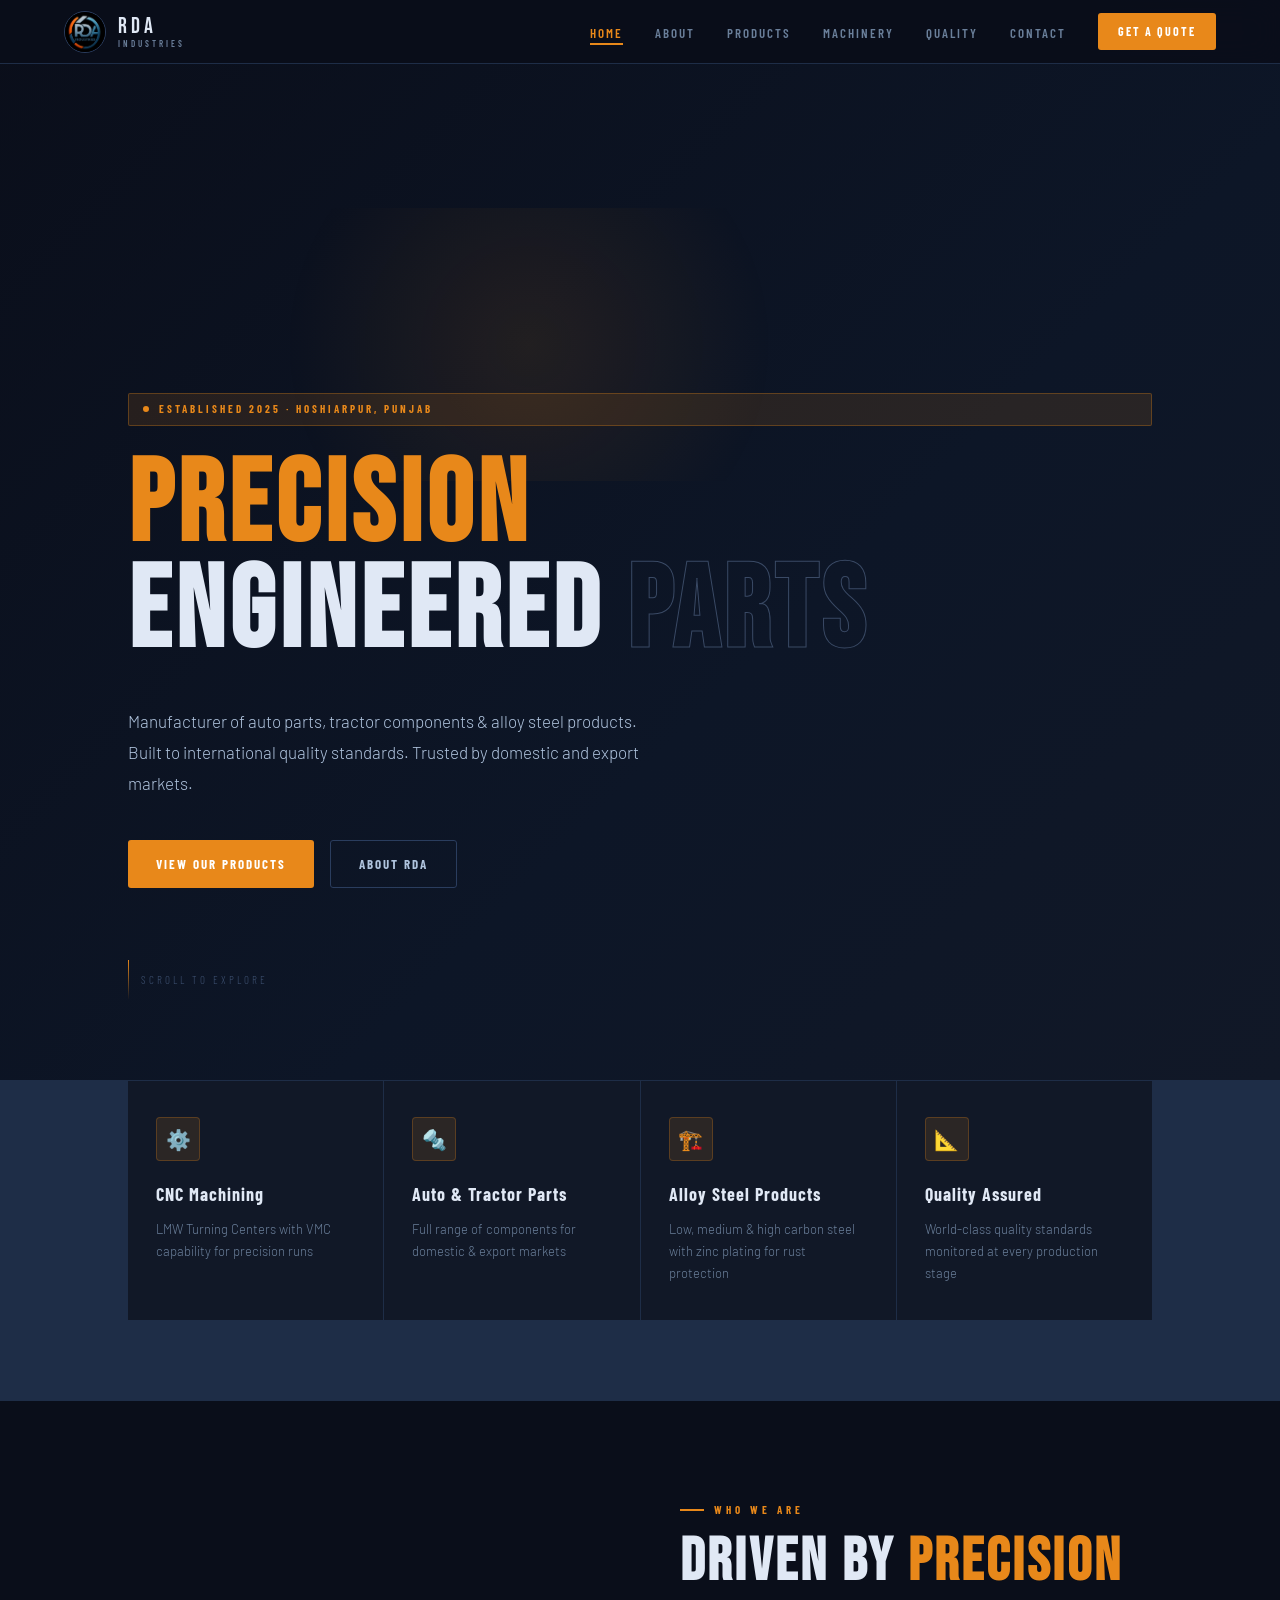
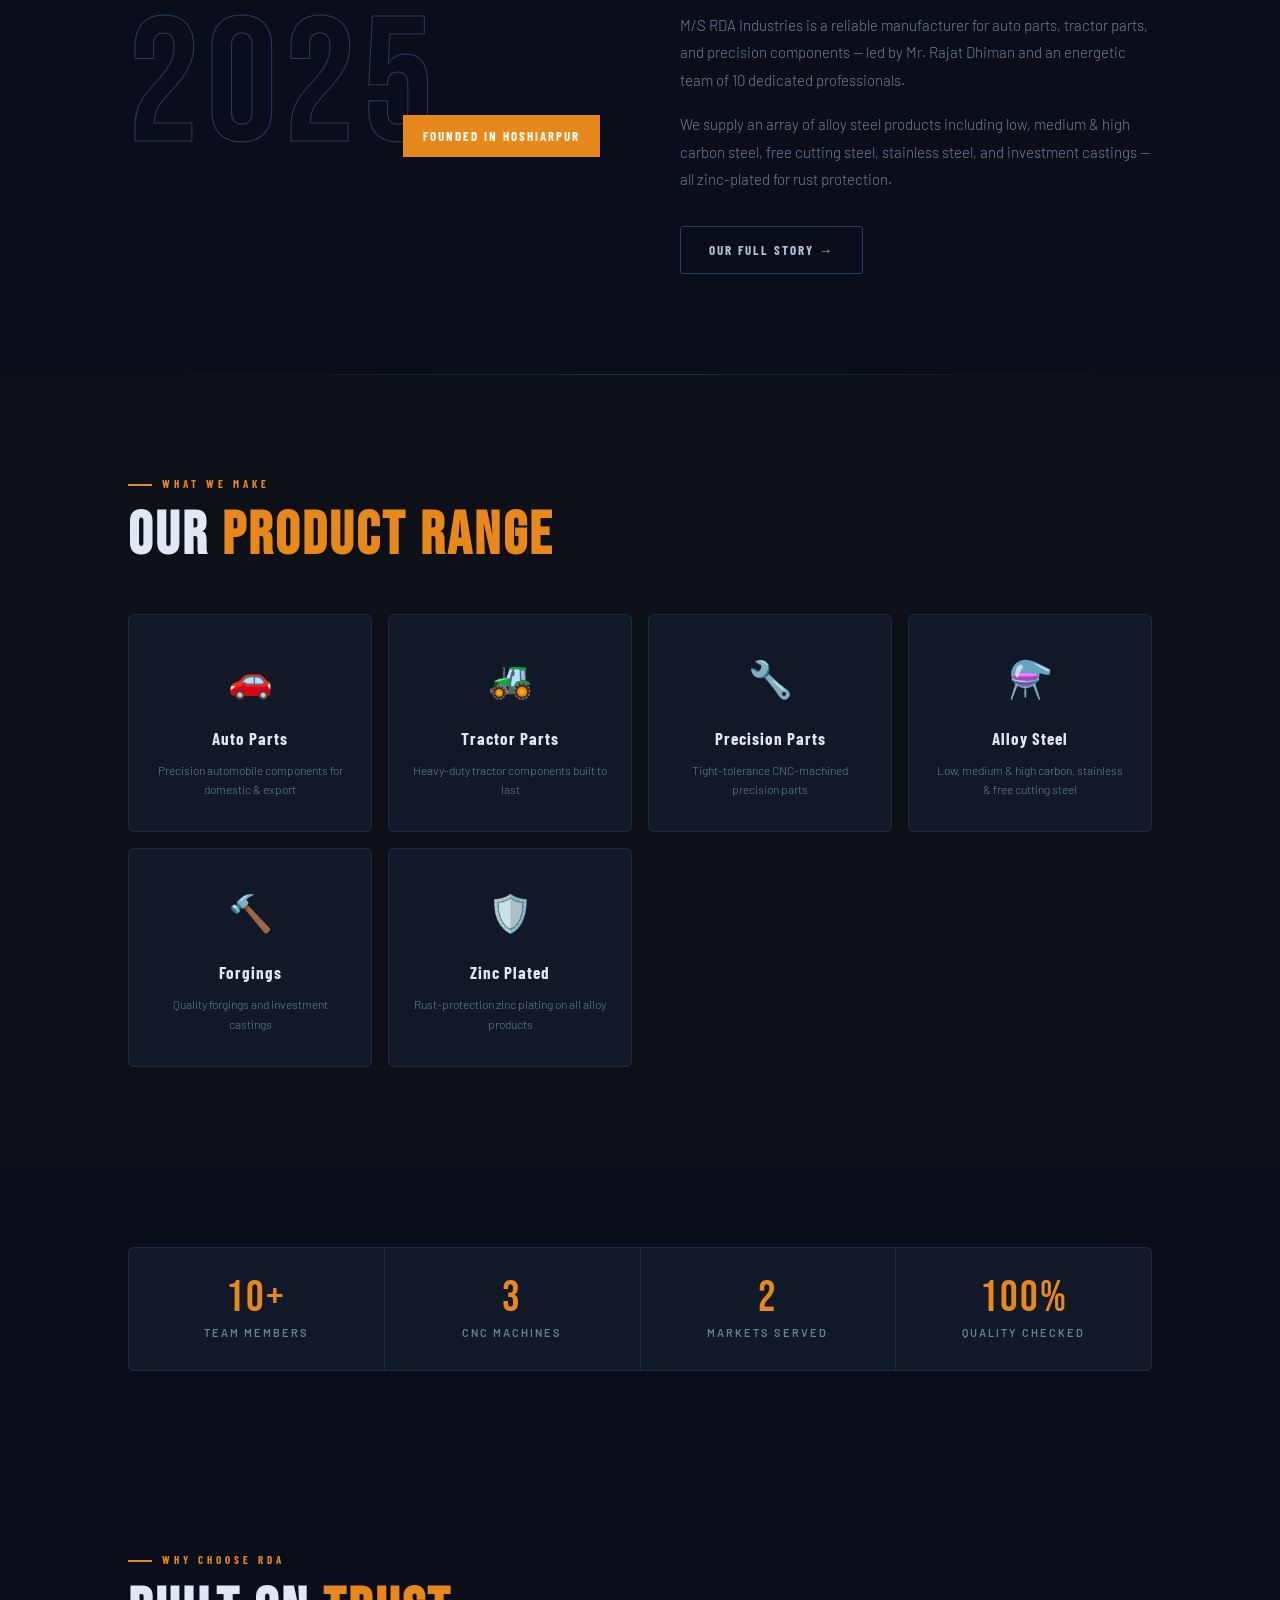
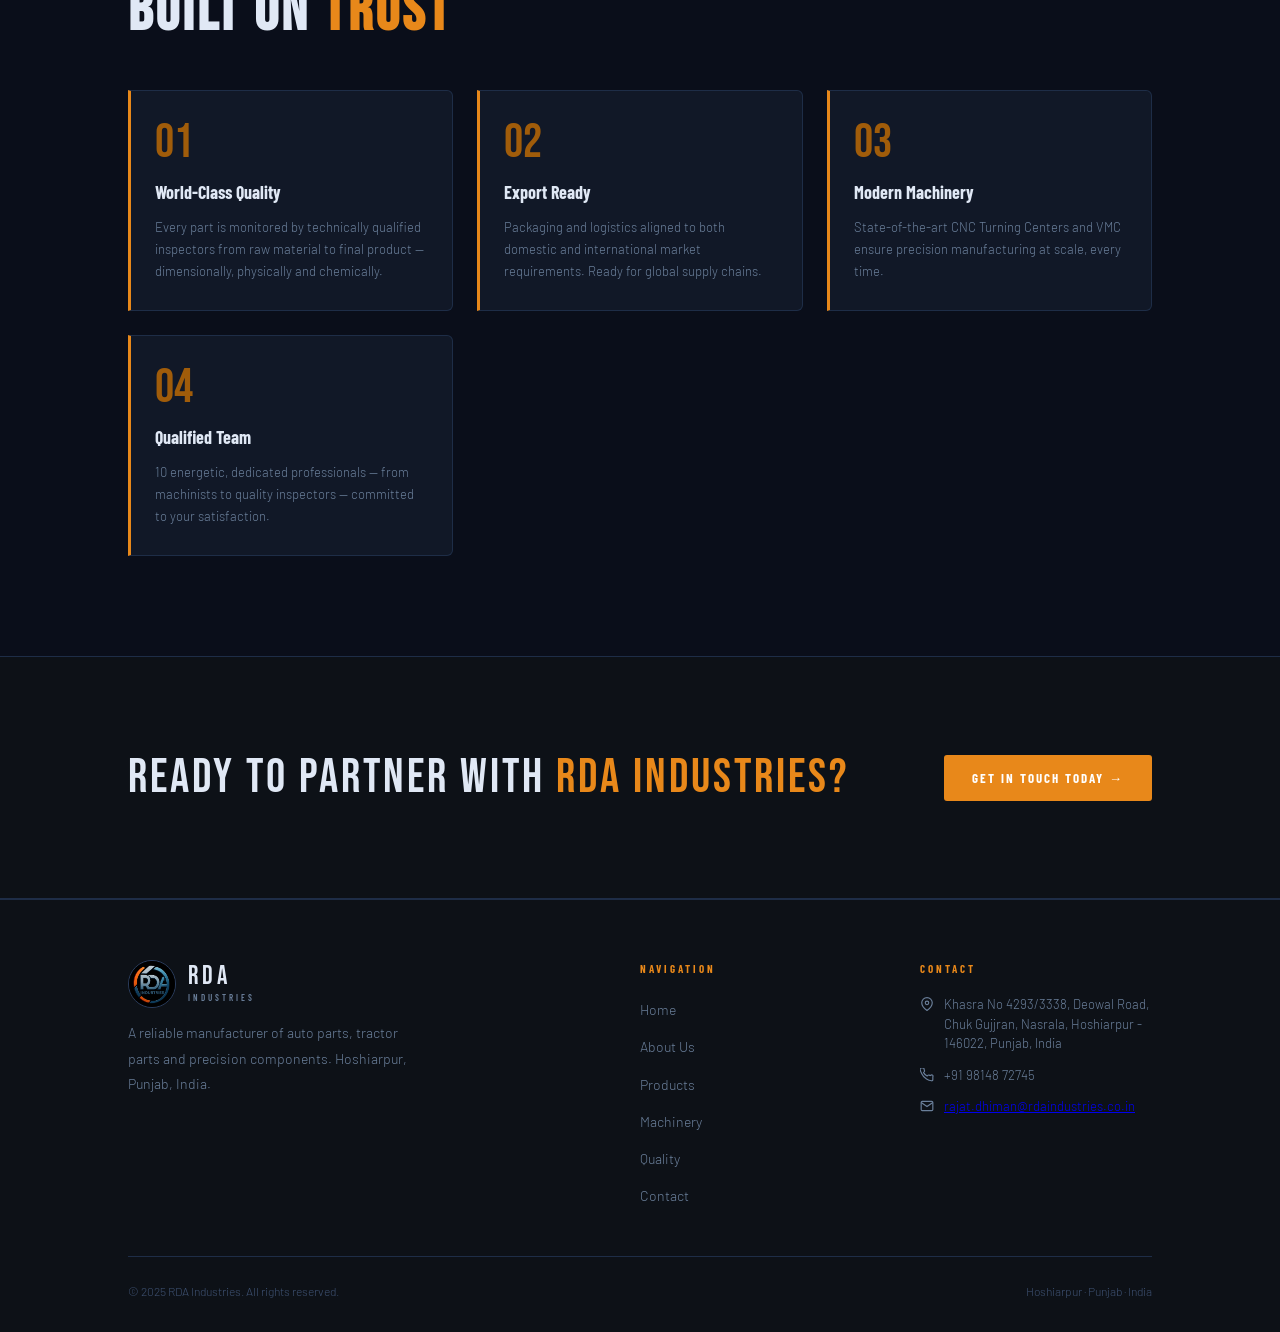
==== index.html @ 9cc7a16e "First Commit" ====
<!DOCTYPE html>
<html lang="en">
<head>
  <meta charset="UTF-8" />
  <meta name="viewport" content="width=device-width, initial-scale=1.0" />
  <title>RDA Industries — Precision Manufacturing</title>
  <link rel="stylesheet" href="style.css" />
  <style>
    /* HOME-SPECIFIC */
    .home-hero {
      min-height: auto; height: 120vh;
      display: flex; flex-direction: column; justify-content: center;
      padding: 120px 10% 80px;
      position: relative; overflow: hidden;
    }
    .home-hero::before {
      content: '';
      position: absolute; inset: 0;
      background:
        linear-gradient(135deg, var(--bg-deep) 0%, #0d1627 60%, #111827 100%);
    }
    .grid-overlay {
      position: absolute; inset: 0; z-index: 0;
      background-image:
        linear-gradient(rgba(30,45,71,0.35) 1px, transparent 1px),
        linear-gradient(90deg, rgba(30,45,71,0.35) 1px, transparent 1px);
      background-size: 60px 60px;
      mask-image: radial-gradient(ellipse 80% 80% at 70% 50%, black 30%, transparent 100%);
    }
    .amber-glow {
      position: absolute;
      top: 10%; right: -5%;
      width: 55vw; height: 55vw; max-width: 700px; max-height: 700px;
      background: radial-gradient(circle, rgba(232,136,26,0.1) 0%, transparent 65%);
      pointer-events: none; z-index: 0;
    }
    .home-hero > * { position: relative; z-index: 1; }

    .hero-badge {
      display: inline-flex; align-items: center; gap: 10px;
      background: rgba(232,136,26,0.12);
      border: 1px solid rgba(232,136,26,0.3);
      border-radius: 2px;
      padding: 6px 14px;
      font-family: 'Barlow Condensed', sans-serif;
      font-size: 11px; font-weight: 700;
      letter-spacing: 3px; text-transform: uppercase;
      color: var(--amber);
      margin-bottom: 28px;
    }
    .hero-badge::before {
      content: ''; width: 6px; height: 6px;
      background: var(--amber); border-radius: 50%;
      animation: pulse 1.5s infinite;
    }
    @keyframes pulse {
      0%,100% { opacity: 1; transform: scale(1); }
      50%      { opacity: 0.4; transform: scale(1.5); }
    }

    .home-hero-title {
      font-family: 'Bebas Neue', sans-serif;
      font-size: clamp(60px, 9vw, 120px);
      letter-spacing: 5px;
      line-height: 0.92;
      color: var(--text-main);
      margin-bottom: 12px;
    }
    .home-hero-title .amber-line { color: var(--amber); display: block; }
    .home-hero-title .steel-line {
      color: transparent;
      -webkit-text-stroke: 1px var(--steel-dim);
    }

    .hero-desc {
      font-size: 17px; font-weight: 300;
      color: var(--steel-lt);
      max-width: 520px;
      line-height: 1.85;
      margin: 28px 0 40px;
    }

    .hero-actions { display: flex; gap: 16px; flex-wrap: wrap; }

    .scroll-hint {
      margin-top: 72px;
      display: flex; align-items: center; gap: 12px;
      font-family: 'Barlow Condensed', sans-serif;
      font-size: 11px; letter-spacing: 3px;
      text-transform: uppercase; color: var(--text-dim);
    }
    .scroll-line {
      width: 1px; height: 40px;
      background: linear-gradient(to bottom, var(--amber), transparent);
      animation: scrollPulse 2s infinite;
    }
    @keyframes scrollPulse {
      0%,100% { opacity: 1; } 50% { opacity: 0.3; }
    }

    /* HIGHLIGHTS */
    .highlights {
      padding: 0 10% 80px;
      display: grid;
      grid-template-columns: repeat(auto-fit, minmax(220px, 1fr));
      gap: 1px;
      background: var(--border);
      border-top: 1px solid var(--border);
      border-bottom: 1px solid var(--border);
    }
    .highlight-item {
      background: var(--bg-card);
      padding: 36px 28px;
      transition: background 0.3s;
    }
    .highlight-item:hover { background: var(--bg-card2); }
    .highlight-icon {
      width: 44px; height: 44px;
      background: rgba(232,136,26,0.12);
      border: 1px solid rgba(232,136,26,0.25);
      border-radius: 4px;
      display: flex; align-items: center; justify-content: center;
      margin-bottom: 18px;
      font-size: 20px;
    }
    .highlight-title {
      font-family: 'Barlow Condensed', sans-serif;
      font-size: 18px; font-weight: 700;
      letter-spacing: 1px;
      color: var(--text-main);
      margin-bottom: 8px;
    }
    .highlight-text { font-size: 13px; color: var(--text-muted); line-height: 1.7; }

    /* ABOUT TEASER */
    .about-teaser {
      padding: 100px 10%;
      display: grid;
      grid-template-columns: 1fr 1fr;
      gap: 80px;
      align-items: center;
    }
    @media(max-width:768px) { .about-teaser { grid-template-columns: 1fr; gap: 40px; } }

    .about-visual {
      position: relative;
    }
    .about-big-num {
      font-family: 'Bebas Neue', sans-serif;
      font-size: clamp(100px, 14vw, 180px);
      letter-spacing: 6px;
      color: transparent;
      -webkit-text-stroke: 1px var(--border-lt);
      line-height: 1;
    }
    .about-tag {
      position: absolute;
      bottom: 20px; right: 0;
      background: var(--amber);
      color: #fff;
      font-family: 'Barlow Condensed', sans-serif;
      font-size: 13px; font-weight: 700;
      letter-spacing: 2px; text-transform: uppercase;
      padding: 10px 20px;
    }

    .about-content p { font-size: 15px; color: var(--text-muted); margin-bottom: 16px; line-height: 1.85; }

    /* PRODUCTS TEASER */
    .products-teaser { padding: 100px 10%; background: var(--bg-dark); }
    .products-grid {
      display: grid;
      grid-template-columns: repeat(auto-fit, minmax(200px, 1fr));
      gap: 16px;
      margin-top: 48px;
    }
    .product-card {
      background: var(--bg-card);
      border: 1px solid var(--border);
      border-radius: 6px;
      padding: 32px 24px;
      text-align: center;
      transition: border-color 0.3s, transform 0.3s;
      text-decoration: none;
    }
    .product-card:hover {
      border-color: var(--amber);
      transform: translateY(-6px);
    }
    .product-card-icon { font-size: 36px; margin-bottom: 16px; }
    .product-card-title {
      font-family: 'Barlow Condensed', sans-serif;
      font-size: 17px; font-weight: 700;
      letter-spacing: 1px;
      color: var(--text-main);
      margin-bottom: 8px;
    }
    .product-card-text { font-size: 12px; color: var(--text-muted); line-height: 1.6; }

    /* STATS SECTION */
    .stats-section { padding: 80px 10%; }

    /* WHY US */
    .why-us { padding: 100px 10%; }
    .why-grid { display: grid; grid-template-columns: repeat(auto-fit, minmax(280px, 1fr)); gap: 24px; margin-top: 48px; }
    .why-card {
      background: var(--bg-card);
      border: 1px solid var(--border);
      border-left: 3px solid var(--amber);
      border-radius: 0 6px 6px 0;
      padding: 28px 28px 28px 24px;
    }
    .why-num {
      font-family: 'Bebas Neue', sans-serif;
      font-size: 48px; color: var(--amber-dim);
      line-height: 1; margin-bottom: 10px;
    }
    .why-title {
      font-family: 'Barlow Condensed', sans-serif;
      font-size: 18px; font-weight: 700;
      color: var(--text-main); margin-bottom: 8px;
    }
    .why-text { font-size: 13px; color: var(--text-muted); line-height: 1.7; }

    /* CTA */
    .cta-band {
      padding: 80px 10%;
      background: var(--bg-dark);
      border-top: 1px solid var(--border);
      border-bottom: 1px solid var(--border);
      display: flex; align-items: center; justify-content: space-between;
      flex-wrap: wrap; gap: 32px;
    }
    .cta-text { font-family: 'Bebas Neue', sans-serif; font-size: clamp(28px,4vw,48px); letter-spacing: 3px; }
    .cta-text em { color: var(--amber); font-style: normal; }
  </style>
</head>
<body>

<!-- NAV -->
<nav id="navbar">
  <a class="nav-logo" href="index.html">
    <img class="nav-logo-img" src="rda-logo.jpeg" alt="RDA Industries Logo" />
    <div class="nav-logo-text">
      <div class="nav-logo-name">RDA</div>
      <div class="nav-logo-sub">Industries</div>
    </div>
  </a>
  <ul class="nav-links" id="navLinks">
    <li><a href="index.html" class="active">Home</a></li>
    <li><a href="about.html">About</a></li>
    <li><a href="products.html">Products</a></li>
    <li><a href="machinery.html">Machinery</a></li>
    <li><a href="quality.html">Quality</a></li>
    <li><a href="contact.html">Contact</a></li>
  </ul>
  <a href="contact.html" class="nav-cta">Get a Quote</a>
  <div class="hamburger" onclick="toggleNav()"><span></span><span></span><span></span></div>
</nav>

<!-- HERO -->
<div class="home-hero">
  <div class="grid-overlay"></div>
  <div class="amber-glow"></div>

  <div class="hero-badge fade-up">Established 2025 · Hoshiarpur, Punjab</div>

  <h1 class="home-hero-title fade-up delay-1">
    <span class="amber-line">Precision</span>
    Engineered
    <span class="steel-line">Parts</span>
  </h1>

  <p class="hero-desc fade-up delay-2">
    Manufacturer of auto parts, tractor components & alloy steel products.
    Built to international quality standards. Trusted by domestic and export markets.
  </p>

  <div class="hero-actions fade-up delay-3">
    <a href="products.html" class="btn btn-amber">View Our Products</a>
    <a href="about.html" class="btn btn-outline">About RDA</a>
  </div>

  <div class="scroll-hint fade-up delay-4">
    <div class="scroll-line"></div>
    Scroll to explore
  </div>
</div>

<!-- HIGHLIGHTS -->
<div class="highlights">
  <div class="highlight-item">
    <div class="highlight-icon">⚙️</div>
    <div class="highlight-title">CNC Machining</div>
    <div class="highlight-text">LMW Turning Centers with VMC capability for precision runs</div>
  </div>
  <div class="highlight-item">
    <div class="highlight-icon">🔩</div>
    <div class="highlight-title">Auto & Tractor Parts</div>
    <div class="highlight-text">Full range of components for domestic & export markets</div>
  </div>
  <div class="highlight-item">
    <div class="highlight-icon">🏗️</div>
    <div class="highlight-title">Alloy Steel Products</div>
    <div class="highlight-text">Low, medium & high carbon steel with zinc plating for rust protection</div>
  </div>
  <div class="highlight-item">
    <div class="highlight-icon">📐</div>
    <div class="highlight-title">Quality Assured</div>
    <div class="highlight-text">World-class quality standards monitored at every production stage</div>
  </div>
</div>

<!-- ABOUT TEASER -->
<div class="about-teaser">
  <div class="about-visual fade-up">
    <div class="about-big-num">2025</div>
    <div class="about-tag">Founded in Hoshiarpur</div>
  </div>
  <div class="about-content">
    <div class="section-label">Who We Are</div>
    <h2 class="section-title">Driven by <em>Precision</em></h2>
    <p>M/S RDA Industries is a reliable manufacturer for auto parts, tractor parts, and precision components — led by Mr. Rajat Dhiman and an energetic team of 10 dedicated professionals.</p>
    <p>We supply an array of alloy steel products including low, medium & high carbon steel, free cutting steel, stainless steel, and investment castings — all zinc-plated for rust protection.</p>
    <a href="about.html" class="btn btn-outline" style="margin-top:16px;">Our Full Story →</a>
  </div>
</div>

<div class="divider"></div>

<!-- PRODUCTS TEASER -->
<div class="products-teaser">
  <div class="section-label">What We Make</div>
  <h2 class="section-title">Our <em>Product Range</em></h2>
  <div class="products-grid">
    <a class="product-card" href="products.html">
      <div class="product-card-icon">🚗</div>
      <div class="product-card-title">Auto Parts</div>
      <div class="product-card-text">Precision automobile components for domestic & export</div>
    </a>
    <a class="product-card" href="products.html">
      <div class="product-card-icon">🚜</div>
      <div class="product-card-title">Tractor Parts</div>
      <div class="product-card-text">Heavy-duty tractor components built to last</div>
    </a>
    <a class="product-card" href="products.html">
      <div class="product-card-icon">🔧</div>
      <div class="product-card-title">Precision Parts</div>
      <div class="product-card-text">Tight-tolerance CNC-machined precision parts</div>
    </a>
    <a class="product-card" href="products.html">
      <div class="product-card-icon">⚗️</div>
      <div class="product-card-title">Alloy Steel</div>
      <div class="product-card-text">Low, medium & high carbon, stainless & free cutting steel</div>
    </a>
    <a class="product-card" href="products.html">
      <div class="product-card-icon">🔨</div>
      <div class="product-card-title">Forgings</div>
      <div class="product-card-text">Quality forgings and investment castings</div>
    </a>
    <a class="product-card" href="products.html">
      <div class="product-card-icon">🛡️</div>
      <div class="product-card-title">Zinc Plated</div>
      <div class="product-card-text">Rust-protection zinc plating on all alloy products</div>
    </a>
  </div>
</div>

<!-- STATS -->
<section class="stats-section">
  <div class="stat-bar">
    <div class="stat-item">
      <div class="stat-num">10+</div>
      <div class="stat-label">Team Members</div>
    </div>
    <div class="stat-item">
      <div class="stat-num">3</div>
      <div class="stat-label">CNC Machines</div>
    </div>
    <div class="stat-item">
      <div class="stat-num">2</div>
      <div class="stat-label">Markets Served</div>
    </div>
    <div class="stat-item">
      <div class="stat-num">100%</div>
      <div class="stat-label">Quality Checked</div>
    </div>
  </div>
</section>

<!-- WHY US -->
<div class="why-us">
  <div class="section-label">Why Choose RDA</div>
  <h2 class="section-title">Built on <em>Trust</em></h2>
  <div class="why-grid">
    <div class="why-card">
      <div class="why-num">01</div>
      <div class="why-title">World-Class Quality</div>
      <div class="why-text">Every part is monitored by technically qualified inspectors from raw material to final product — dimensionally, physically and chemically.</div>
    </div>
    <div class="why-card">
      <div class="why-num">02</div>
      <div class="why-title">Export Ready</div>
      <div class="why-text">Packaging and logistics aligned to both domestic and international market requirements. Ready for global supply chains.</div>
    </div>
    <div class="why-card">
      <div class="why-num">03</div>
      <div class="why-title">Modern Machinery</div>
      <div class="why-text">State-of-the-art CNC Turning Centers and VMC ensure precision manufacturing at scale, every time.</div>
    </div>
    <div class="why-card">
      <div class="why-num">04</div>
      <div class="why-title">Qualified Team</div>
      <div class="why-text">10 energetic, dedicated professionals — from machinists to quality inspectors — committed to your satisfaction.</div>
    </div>
  </div>
</div>

<!-- CTA BAND -->
<div class="cta-band">
  <div class="cta-text">Ready to Partner with <em>RDA Industries?</em></div>
  <a href="contact.html" class="btn btn-amber">Get in Touch Today →</a>
</div>

<!-- FOOTER -->
<footer>
  <div class="footer-grid">
    <div>
      <div class="footer-logo" style="display:flex;align-items:center;gap:12px;margin-bottom:12px;">
        <img src="rda-logo.jpeg" alt="RDA Logo" style="width:48px;height:48px;border-radius:50%;border:1px solid #2a3d5e;object-fit:cover;" />
        <div>
          <div style="font-family:Bebas Neue,sans-serif;font-size:26px;letter-spacing:4px;color:#e0e8f5;line-height:1;">RDA</div>
          <div style="font-family:Barlow Condensed,sans-serif;font-size:9px;letter-spacing:3px;color:#6a7f9a;font-weight:600;text-transform:uppercase;">Industries</div>
        </div>
      </div>
      <p class="footer-desc">A reliable manufacturer of auto parts, tractor parts and precision components. Hoshiarpur, Punjab, India.</p>
    </div>
    <div>
      <div class="footer-heading">Navigation</div>
      <ul class="footer-links">
        <li><a href="index.html">Home</a></li>
        <li><a href="about.html">About Us</a></li>
        <li><a href="products.html">Products</a></li>
        <li><a href="machinery.html">Machinery</a></li>
        <li><a href="quality.html">Quality</a></li>
        <li><a href="contact.html">Contact</a></li>
      </ul>
    </div>
    <div>
      <div class="footer-heading">Contact</div>
      <div class="footer-contact-item">
        <svg width="14" height="14" viewBox="0 0 24 24" fill="none" stroke="currentColor" stroke-width="2"><path d="M21 10c0 7-9 13-9 13s-9-6-9-13a9 9 0 0118 0z"/><circle cx="12" cy="10" r="3"/></svg>
        Khasra No 4293/3338, Deowal Road, Chuk Gujjran, Nasrala, Hoshiarpur - 146022, Punjab, India
      </div>
      <div class="footer-contact-item">
        <svg width="14" height="14" viewBox="0 0 24 24" fill="none" stroke="currentColor" stroke-width="2"><path d="M22 16.92v3a2 2 0 01-2.18 2 19.79 19.79 0 01-8.63-3.07A19.5 19.5 0 013.07 9.81 19.79 19.79 0 01.01 1.18 2 2 0 012 .02h3a2 2 0 012 1.72 12.84 12.84 0 00.7 2.81 2 2 0 01-.45 2.11L6.09 7.91a16 16 0 006 6l1.27-1.27a2 2 0 012.11-.45 12.84 12.84 0 002.81.7A2 2 0 0122 14.92z"/></svg>
        +91 98148 72745
      </div>
      <div class="footer-contact-item">
        <svg width="14" height="14" viewBox="0 0 24 24" fill="none" stroke="currentColor" stroke-width="2"><path d="M4 4h16c1.1 0 2 .9 2 2v12c0 1.1-.9 2-2 2H4c-1.1 0-2-.9-2-2V6c0-1.1.9-2 2-2z"/><polyline points="22,6 12,13 2,6"/></svg>
        <a href="mailto:rajat.dhiman@rdaindustries.co.in">rajat.dhiman@rdaindustries.co.in</a>
      </div>
    </div>
  </div>
  <div class="footer-bottom">
    <span>© 2025 RDA Industries. All rights reserved.</span>
    <span>Hoshiarpur · Punjab · India</span>
  </div>
</footer>

<script>
  function toggleNav() {
    document.getElementById('navLinks').classList.toggle('open');
  }
  window.addEventListener('scroll', () => {
    document.getElementById('navbar').style.background =
      window.scrollY > 20 ? 'rgba(10,14,26,0.98)' : 'rgba(10,14,26,0.92)';
  });
</script>
</body>
</html>
---- style.css ----
@import url('https://fonts.googleapis.com/css2?family=Bebas+Neue&family=Barlow:ital,wght@0,300;0,400;0,600;0,700;1,300&family=Barlow+Condensed:wght@400;600;700&display=swap');

:root {
  --bg-deep:    #0a0e1a;
  --bg-dark:    #0d1117;
  --bg-card:    #111827;
  --bg-card2:   #161d2e;
  --amber:      #e8881a;
  --amber-lt:   #f5a94a;
  --amber-dim:  #a05c0a;
  --steel:      #8899bb;
  --steel-lt:   #b0c4de;
  --steel-dim:  #3a4a65;
  --text-main:  #e0e8f5;
  --text-muted: #6a7f9a;
  --text-dim:   #3d5070;
  --border:     #1e2d47;
  --border-lt:  #2a3d5e;
}

*, *::before, *::after { box-sizing: border-box; margin: 0; padding: 0; }

html { scroll-behavior: smooth; }

body {
  background: var(--bg-deep);
  color: var(--text-main);
  font-family: 'Barlow', sans-serif;
  font-weight: 300;
  line-height: 1.7;
  min-height: 100vh;
}

/* ── NAV ── */
nav {
  position: fixed; top: 0; left: 0; right: 0; z-index: 1000;
  background: rgba(10,14,26,0.92);
  backdrop-filter: blur(14px);
  border-bottom: 1px solid var(--border);
  height: 64px;
  display: flex; align-items: center;
  padding: 0 5%;
  gap: 0;
}

.nav-logo {
  text-decoration: none;
  margin-right: auto;
  display: flex; align-items: center; gap: 12px;
}
.nav-logo-img {
  width: 42px; height: 42px;
  border-radius: 50%;
  object-fit: cover;
  border: 1px solid var(--border-lt);
  flex-shrink: 0;
}
.nav-logo-text {
  display: flex; flex-direction: column; gap: 1px;
}
.nav-logo-name {
  font-family: 'Bebas Neue', sans-serif;
  font-size: 22px;
  letter-spacing: 4px;
  color: var(--text-main);
  line-height: 1;
}
.nav-logo-name span { color: var(--amber); }
.nav-logo-sub {
  font-family: 'Barlow Condensed', sans-serif;
  font-size: 9px;
  letter-spacing: 3px;
  color: var(--text-muted);
  font-weight: 600;
  text-transform: uppercase;
  line-height: 1;
}

.nav-links {
  display: flex; gap: 32px; list-style: none;
}
.nav-links a {
  font-family: 'Barlow Condensed', sans-serif;
  font-size: 13px;
  font-weight: 600;
  letter-spacing: 2px;
  text-transform: uppercase;
  color: var(--text-muted);
  text-decoration: none;
  transition: color 0.2s;
  padding-bottom: 2px;
  border-bottom: 2px solid transparent;
}
.nav-links a:hover,
.nav-links a.active {
  color: var(--amber);
  border-bottom-color: var(--amber);
}

.nav-cta {
  margin-left: 32px;
  background: var(--amber);
  color: #fff;
  font-family: 'Barlow Condensed', sans-serif;
  font-size: 12px;
  font-weight: 700;
  letter-spacing: 2px;
  text-transform: uppercase;
  padding: 8px 20px;
  border-radius: 3px;
  text-decoration: none;
  transition: background 0.2s;
}
.nav-cta:hover { background: var(--amber-lt); }

.hamburger { display: none; flex-direction: column; gap: 5px; cursor: pointer; }
.hamburger span { width: 24px; height: 2px; background: var(--text-main); transition: 0.3s; }

/* ── HERO (shared) ── */
.page-hero {
  padding: 140px 10% 80px;
  position: relative;
  overflow: hidden;
}
.page-hero::before {
  content: '';
  position: absolute; inset: 0;
  background: linear-gradient(135deg, var(--bg-dark) 0%, #0d1627 50%, #111827 100%);
  z-index: 0;
}
.page-hero::after {
  content: '';
  position: absolute;
  top: -200px; right: -200px;
  width: 600px; height: 600px;
  background: radial-gradient(circle, rgba(232,136,26,0.08) 0%, transparent 70%);
  z-index: 0;
}
.page-hero > * { position: relative; z-index: 1; }

.hero-eyebrow {
  font-family: 'Barlow Condensed', sans-serif;
  font-size: 12px;
  font-weight: 700;
  letter-spacing: 4px;
  text-transform: uppercase;
  color: var(--amber);
  margin-bottom: 16px;
  display: flex; align-items: center; gap: 12px;
}
.hero-eyebrow::before {
  content: '';
  display: inline-block;
  width: 32px; height: 2px;
  background: var(--amber);
}
.hero-title {
  font-family: 'Bebas Neue', sans-serif;
  font-size: clamp(52px, 8vw, 100px);
  letter-spacing: 4px;
  line-height: 0.95;
  color: var(--text-main);
  margin-bottom: 24px;
}
.hero-title em { color: var(--amber); font-style: normal; }
.hero-sub {
  font-size: 17px;
  color: var(--steel-lt);
  max-width: 560px;
  font-weight: 300;
  line-height: 1.8;
  margin-bottom: 40px;
}

/* ── SECTION ── */
section { padding: 90px 10%; }
.section-label {
  font-family: 'Barlow Condensed', sans-serif;
  font-size: 11px;
  font-weight: 700;
  letter-spacing: 4px;
  text-transform: uppercase;
  color: var(--amber);
  margin-bottom: 12px;
  display: flex; align-items: center; gap: 10px;
}
.section-label::before { content: ''; width: 24px; height: 2px; background: var(--amber); display: inline-block; }
.section-title {
  font-family: 'Bebas Neue', sans-serif;
  font-size: clamp(36px, 5vw, 60px);
  letter-spacing: 3px;
  color: var(--text-main);
  line-height: 1;
  margin-bottom: 20px;
}
.section-title em { color: var(--amber); font-style: normal; }

/* ── CARDS ── */
.card {
  background: var(--bg-card);
  border: 1px solid var(--border);
  border-radius: 6px;
  padding: 28px;
  transition: border-color 0.3s, transform 0.3s;
}
.card:hover { border-color: var(--amber-dim); transform: translateY(-4px); }

/* ── BUTTONS ── */
.btn {
  display: inline-flex; align-items: center; gap: 8px;
  font-family: 'Barlow Condensed', sans-serif;
  font-size: 13px;
  font-weight: 700;
  letter-spacing: 2px;
  text-transform: uppercase;
  padding: 12px 28px;
  border-radius: 3px;
  text-decoration: none;
  transition: 0.2s;
  cursor: pointer;
  border: none;
}
.btn-amber { background: var(--amber); color: #fff; }
.btn-amber:hover { background: var(--amber-lt); }
.btn-outline {
  background: transparent;
  border: 1px solid var(--border-lt);
  color: var(--steel-lt);
}
.btn-outline:hover { border-color: var(--amber); color: var(--amber); }

/* ── DIVIDER ── */
.divider {
  height: 1px;
  background: linear-gradient(to right, transparent, var(--border), transparent);
  margin: 0 10%;
}

/* ── FOOTER ── */
footer {
  background: var(--bg-dark);
  border-top: 1px solid var(--border);
  padding: 60px 10% 30px;
}
.footer-grid {
  display: grid;
  grid-template-columns: 2fr 1fr 1fr;
  gap: 48px;
  margin-bottom: 48px;
}
.footer-logo {
  font-family: 'Bebas Neue', sans-serif;
  font-size: 28px;
  letter-spacing: 4px;
  color: var(--text-main);
  margin-bottom: 12px;
}
.footer-logo span { color: var(--amber); }
.footer-desc { font-size: 14px; color: var(--text-muted); line-height: 1.8; max-width: 300px; }
.footer-heading {
  font-family: 'Barlow Condensed', sans-serif;
  font-size: 11px;
  font-weight: 700;
  letter-spacing: 3px;
  text-transform: uppercase;
  color: var(--amber);
  margin-bottom: 16px;
}
.footer-links { list-style: none; display: flex; flex-direction: column; gap: 10px; }
.footer-links a { font-size: 14px; color: var(--text-muted); text-decoration: none; transition: color 0.2s; }
.footer-links a:hover { color: var(--amber); }
.footer-bottom {
  border-top: 1px solid var(--border);
  padding-top: 24px;
  display: flex; justify-content: space-between; align-items: center;
  font-size: 12px;
  color: var(--text-dim);
}
.footer-contact-item {
  display: flex; align-items: flex-start; gap: 10px;
  font-size: 13px; color: var(--text-muted);
  margin-bottom: 12px; line-height: 1.5;
}
.footer-contact-item svg { flex-shrink: 0; margin-top: 2px; }

/* ── ANIMATIONS ── */
@keyframes fadeUp {
  from { opacity: 0; transform: translateY(30px); }
  to   { opacity: 1; transform: translateY(0); }
}
.fade-up { animation: fadeUp 0.7s ease forwards; opacity: 0; }
.delay-1 { animation-delay: 0.1s; }
.delay-2 { animation-delay: 0.2s; }
.delay-3 { animation-delay: 0.3s; }
.delay-4 { animation-delay: 0.4s; }
.delay-5 { animation-delay: 0.5s; }

/* ── STAT BAR ── */
.stat-bar {
  display: grid;
  grid-template-columns: repeat(auto-fit, minmax(140px, 1fr));
  gap: 1px;
  background: var(--border);
  border: 1px solid var(--border);
  border-radius: 6px;
  overflow: hidden;
}
.stat-item {
  background: var(--bg-card);
  padding: 28px 24px;
  text-align: center;
}
.stat-num {
  font-family: 'Bebas Neue', sans-serif;
  font-size: 44px;
  letter-spacing: 2px;
  color: var(--amber);
  line-height: 1;
}
.stat-label {
  font-size: 11px;
  font-weight: 600;
  letter-spacing: 2px;
  text-transform: uppercase;
  color: var(--text-muted);
  margin-top: 4px;
}

/* ── TABLE ── */
table { width: 100%; border-collapse: collapse; }
th {
  font-family: 'Barlow Condensed', sans-serif;
  font-size: 11px; font-weight: 700;
  letter-spacing: 2px; text-transform: uppercase;
  color: var(--amber);
  padding: 14px 20px;
  text-align: left;
  border-bottom: 1px solid var(--border-lt);
}
td {
  padding: 16px 20px;
  font-size: 14px;
  color: var(--steel-lt);
  border-bottom: 1px solid var(--border);
}
tr:last-child td { border-bottom: none; }
tr:hover td { background: var(--bg-card2); }

/* ── FORM ── */
.form-group { margin-bottom: 20px; }
label {
  display: block;
  font-family: 'Barlow Condensed', sans-serif;
  font-size: 11px; font-weight: 700;
  letter-spacing: 2px; text-transform: uppercase;
  color: var(--amber);
  margin-bottom: 8px;
}
input, textarea, select {
  width: 100%;
  background: var(--bg-card);
  border: 1px solid var(--border-lt);
  border-radius: 4px;
  padding: 12px 16px;
  font-family: 'Barlow', sans-serif;
  font-size: 14px;
  color: var(--text-main);
  outline: none;
  transition: border-color 0.2s;
}
input:focus, textarea:focus, select:focus { border-color: var(--amber); }
textarea { min-height: 130px; resize: vertical; }

/* ── RESPONSIVE ── */
@media (max-width: 768px) {
  .nav-links, .nav-cta { display: none; }
  .hamburger { display: flex; }
  .nav-links.open {
    display: flex; flex-direction: column;
    position: fixed; top: 64px; left: 0; right: 0;
    background: var(--bg-dark);
    padding: 24px 5%;
    border-bottom: 1px solid var(--border);
    gap: 20px;
  }
  .footer-grid { grid-template-columns: 1fr; gap: 32px; }
}

/* ── GEAR DECORATION ── */
.gear-bg {
  position: absolute;
  opacity: 0.03;
  pointer-events: none;
}
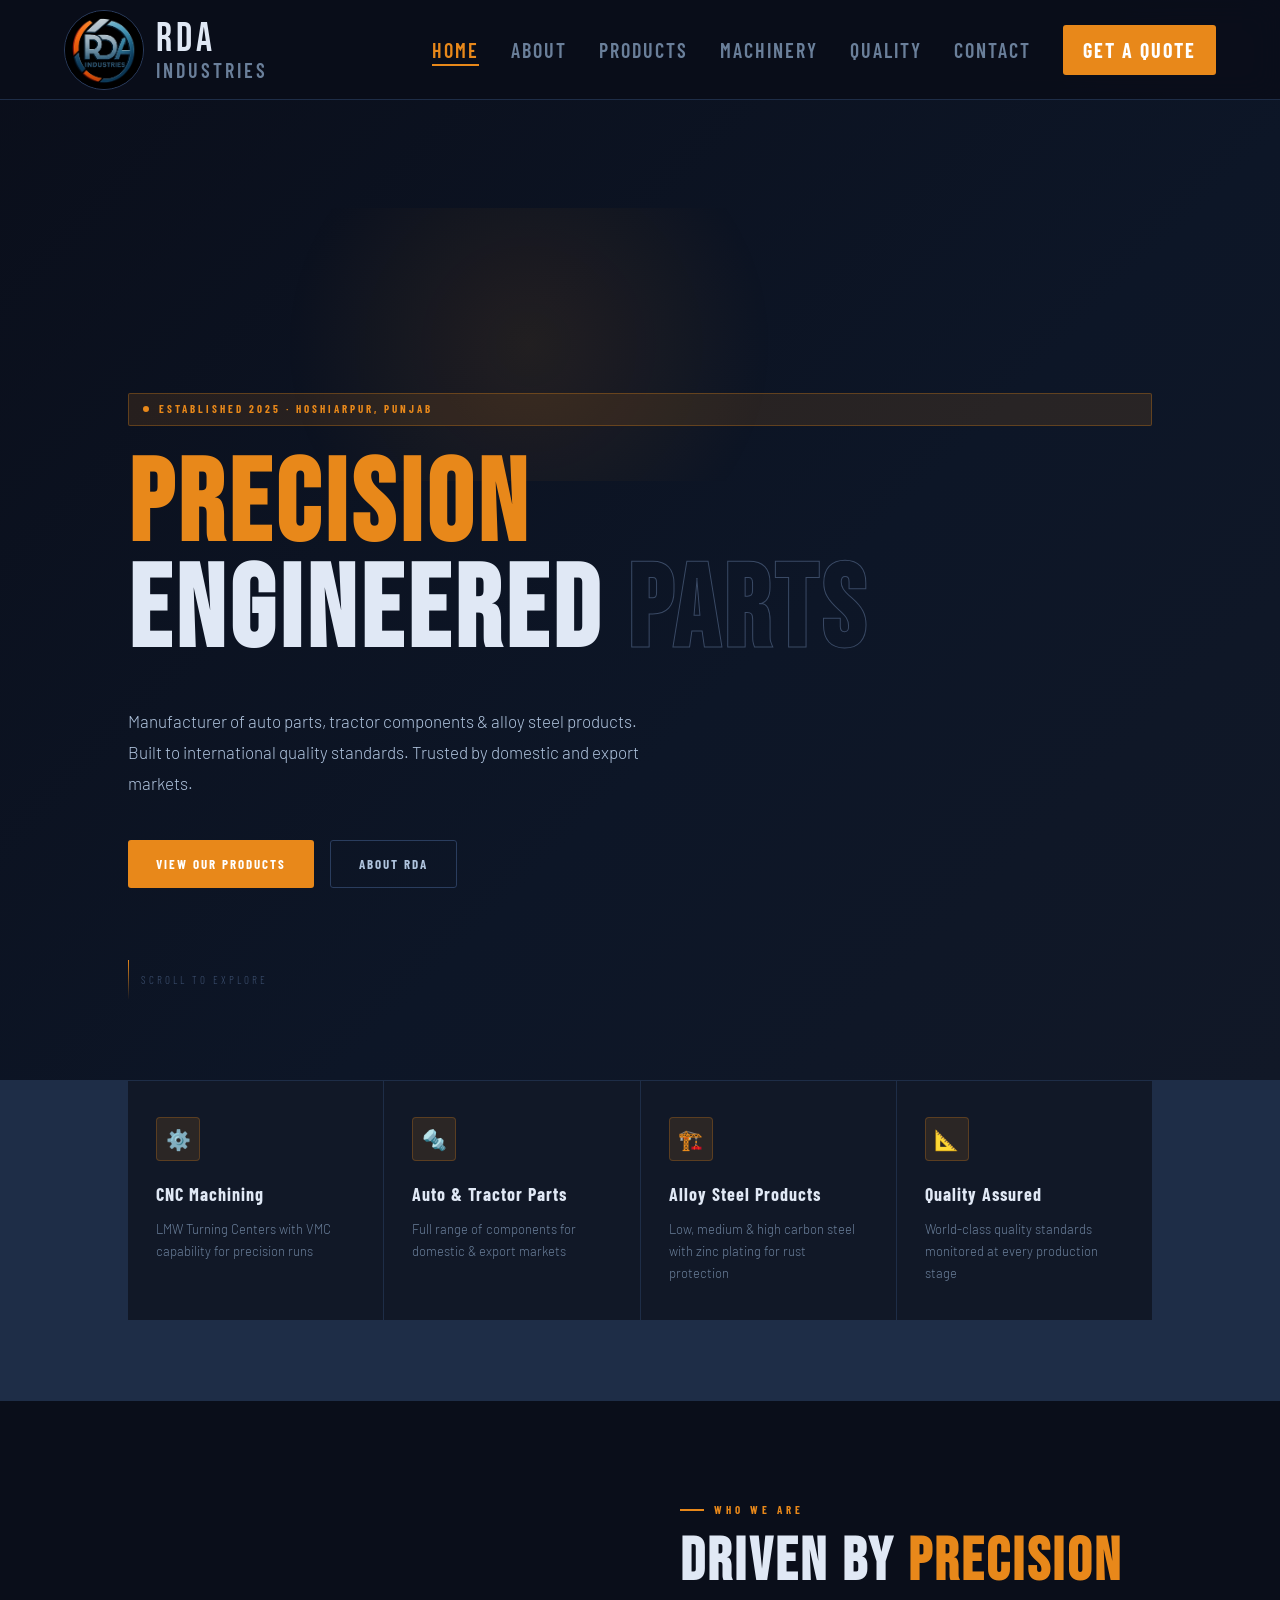
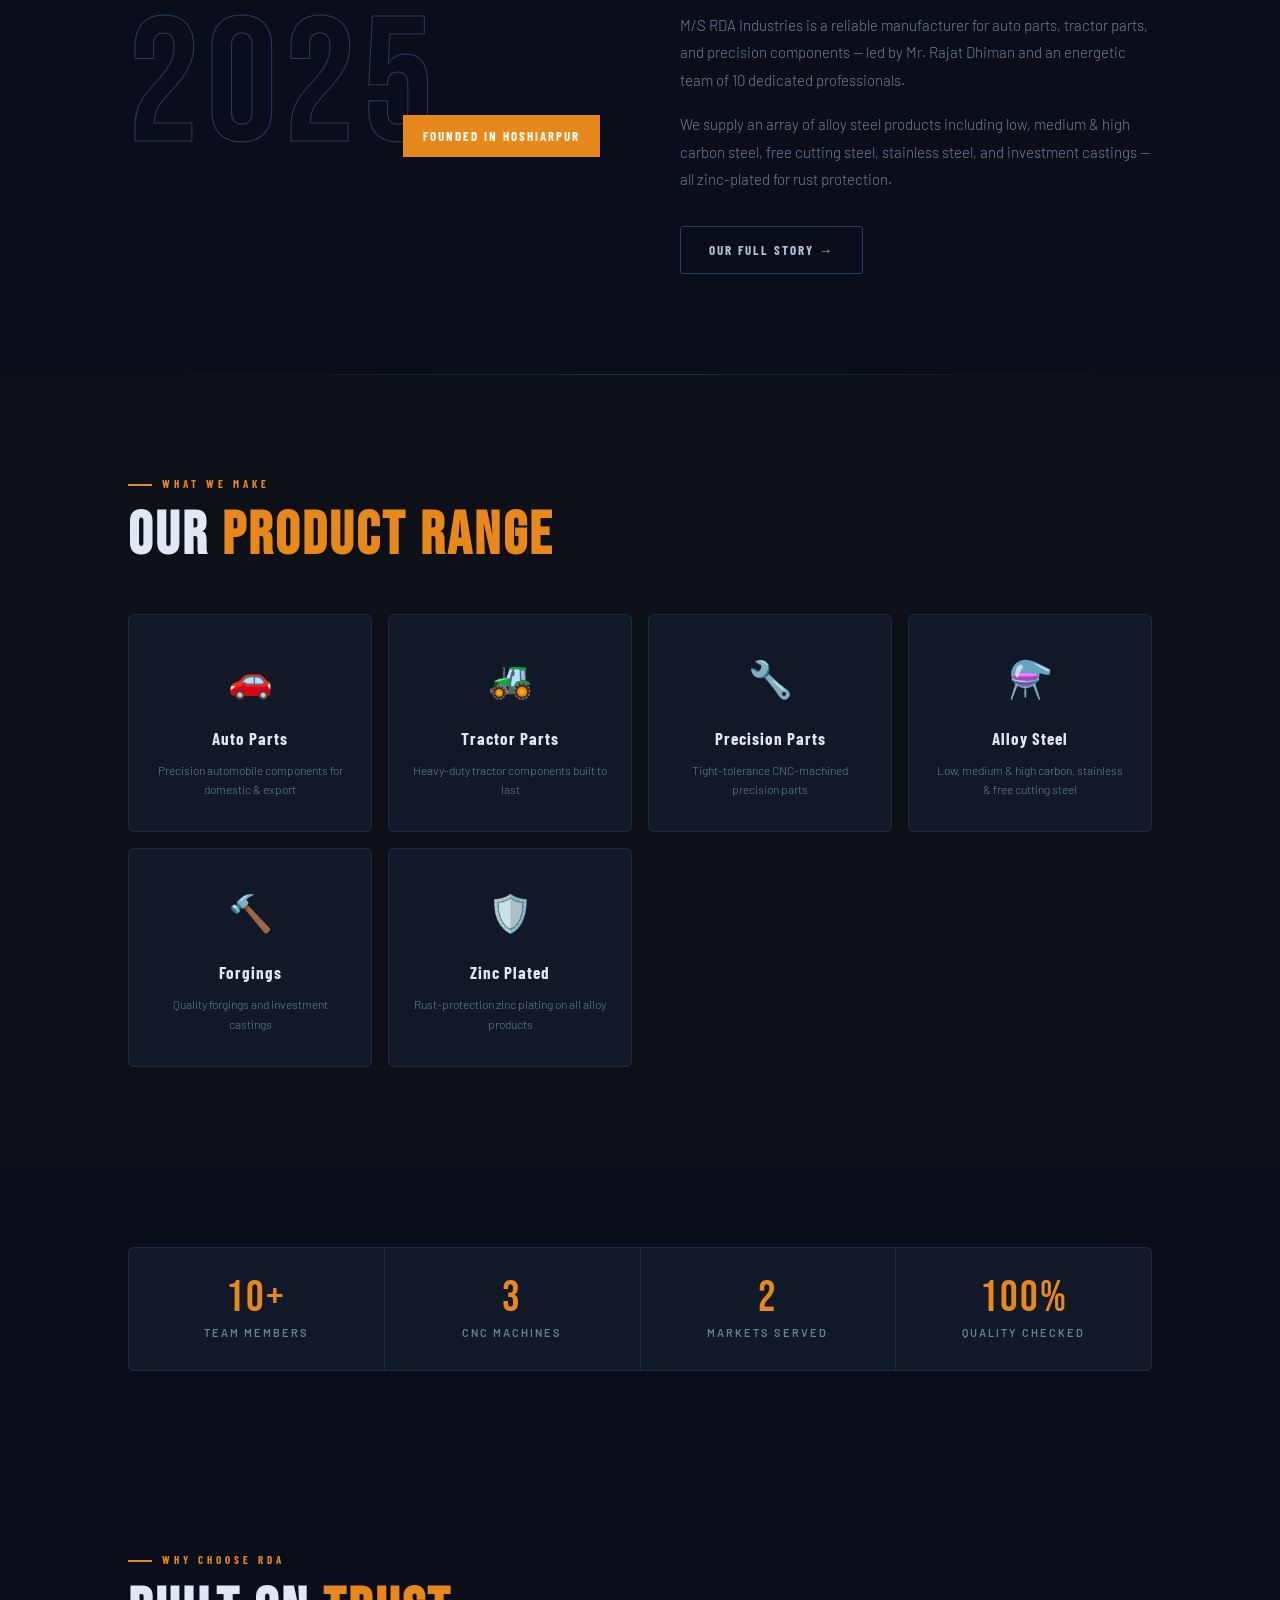
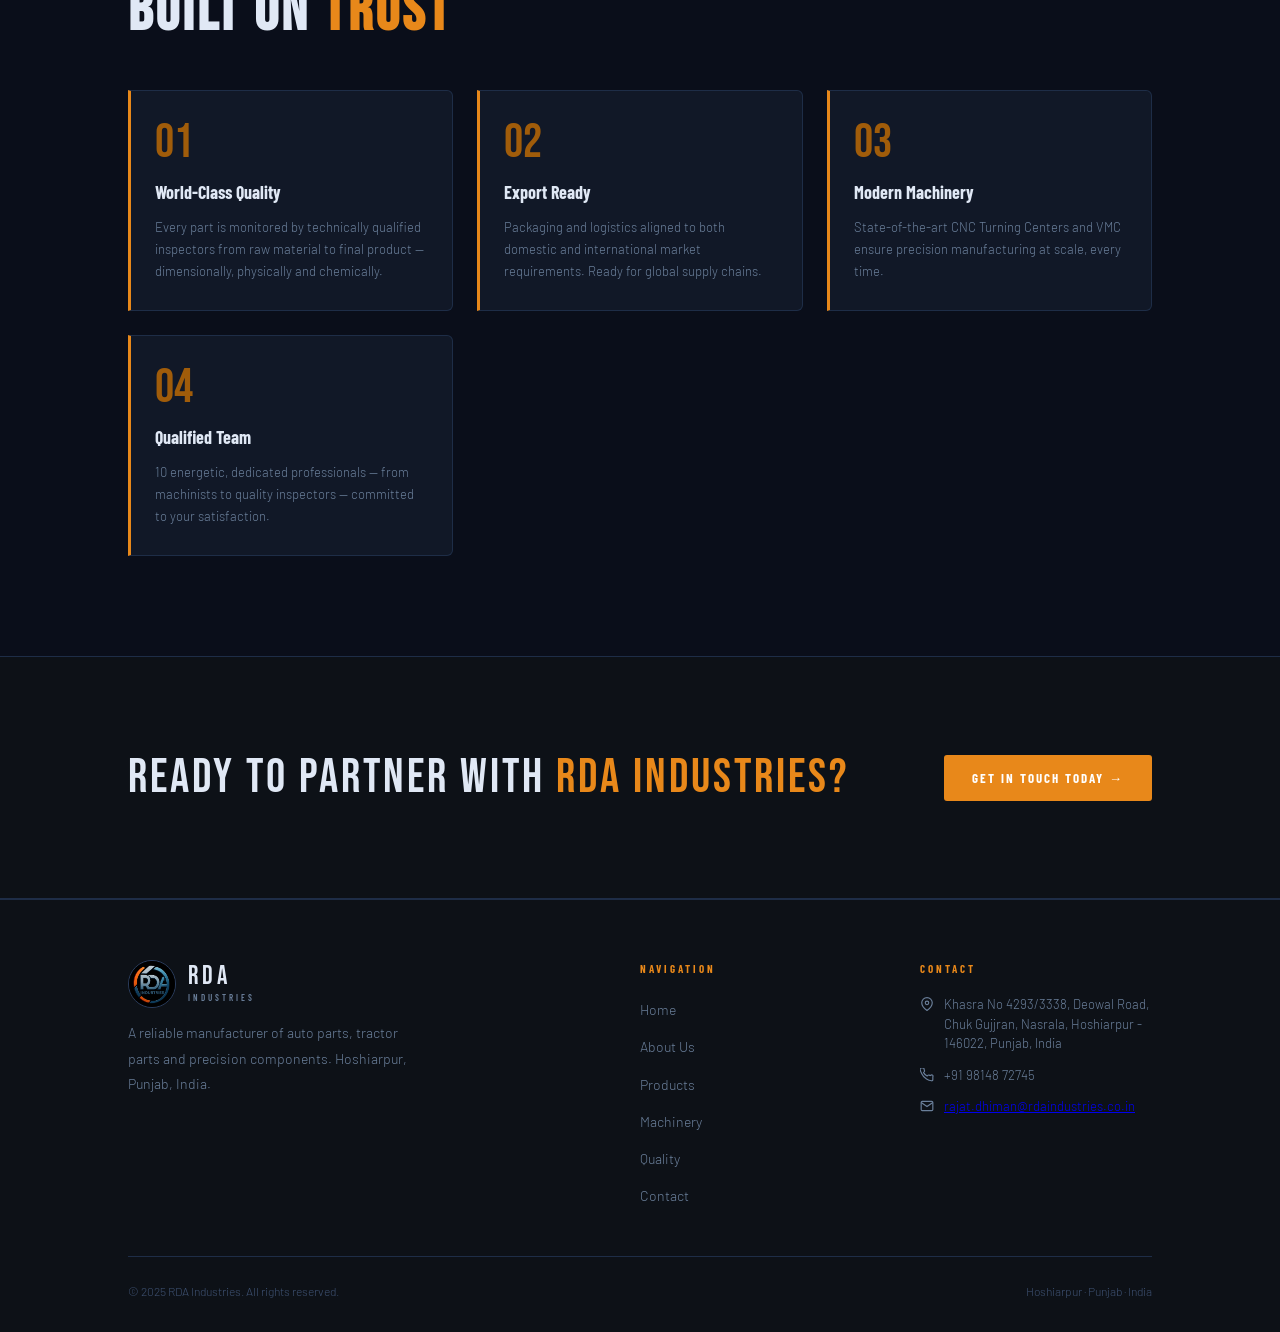
==== commit 945e4d9d: "First Changes" ====
--- a/index.html
+++ b/index.html
@@ -4,6 +4,7 @@
   <meta charset="UTF-8" />
   <meta name="viewport" content="width=device-width, initial-scale=1.0" />
   <title>RDA Industries — Precision Manufacturing</title>
+  <link rel="icon" type="image/x-icon" href="rda-logo.jpeg" />
   <link rel="stylesheet" href="style.css" />
   <style>
     /* HOME-SPECIFIC */
--- a/style.css
+++ b/style.css
@@ -37,7 +37,7 @@
   background: rgba(10,14,26,0.92);
   backdrop-filter: blur(14px);
   border-bottom: 1px solid var(--border);
-  height: 64px;
+  height: 100px;
   display: flex; align-items: center;
   padding: 0 5%;
   gap: 0;
@@ -49,7 +49,7 @@
   display: flex; align-items: center; gap: 12px;
 }
 .nav-logo-img {
-  width: 42px; height: 42px;
+  width: 80px; height: 80px;
   border-radius: 50%;
   object-fit: cover;
   border: 1px solid var(--border-lt);
@@ -60,7 +60,7 @@
 }
 .nav-logo-name {
   font-family: 'Bebas Neue', sans-serif;
-  font-size: 22px;
+  font-size: 40px;
   letter-spacing: 4px;
   color: var(--text-main);
   line-height: 1;
@@ -68,7 +68,7 @@
 .nav-logo-name span { color: var(--amber); }
 .nav-logo-sub {
   font-family: 'Barlow Condensed', sans-serif;
-  font-size: 9px;
+  font-size: 20px;
   letter-spacing: 3px;
   color: var(--text-muted);
   font-weight: 600;
@@ -81,7 +81,7 @@
 }
 .nav-links a {
   font-family: 'Barlow Condensed', sans-serif;
-  font-size: 13px;
+  font-size: 20px;
   font-weight: 600;
   letter-spacing: 2px;
   text-transform: uppercase;
@@ -102,7 +102,7 @@
   background: var(--amber);
   color: #fff;
   font-family: 'Barlow Condensed', sans-serif;
-  font-size: 12px;
+  font-size: 20px;
   font-weight: 700;
   letter-spacing: 2px;
   text-transform: uppercase;
